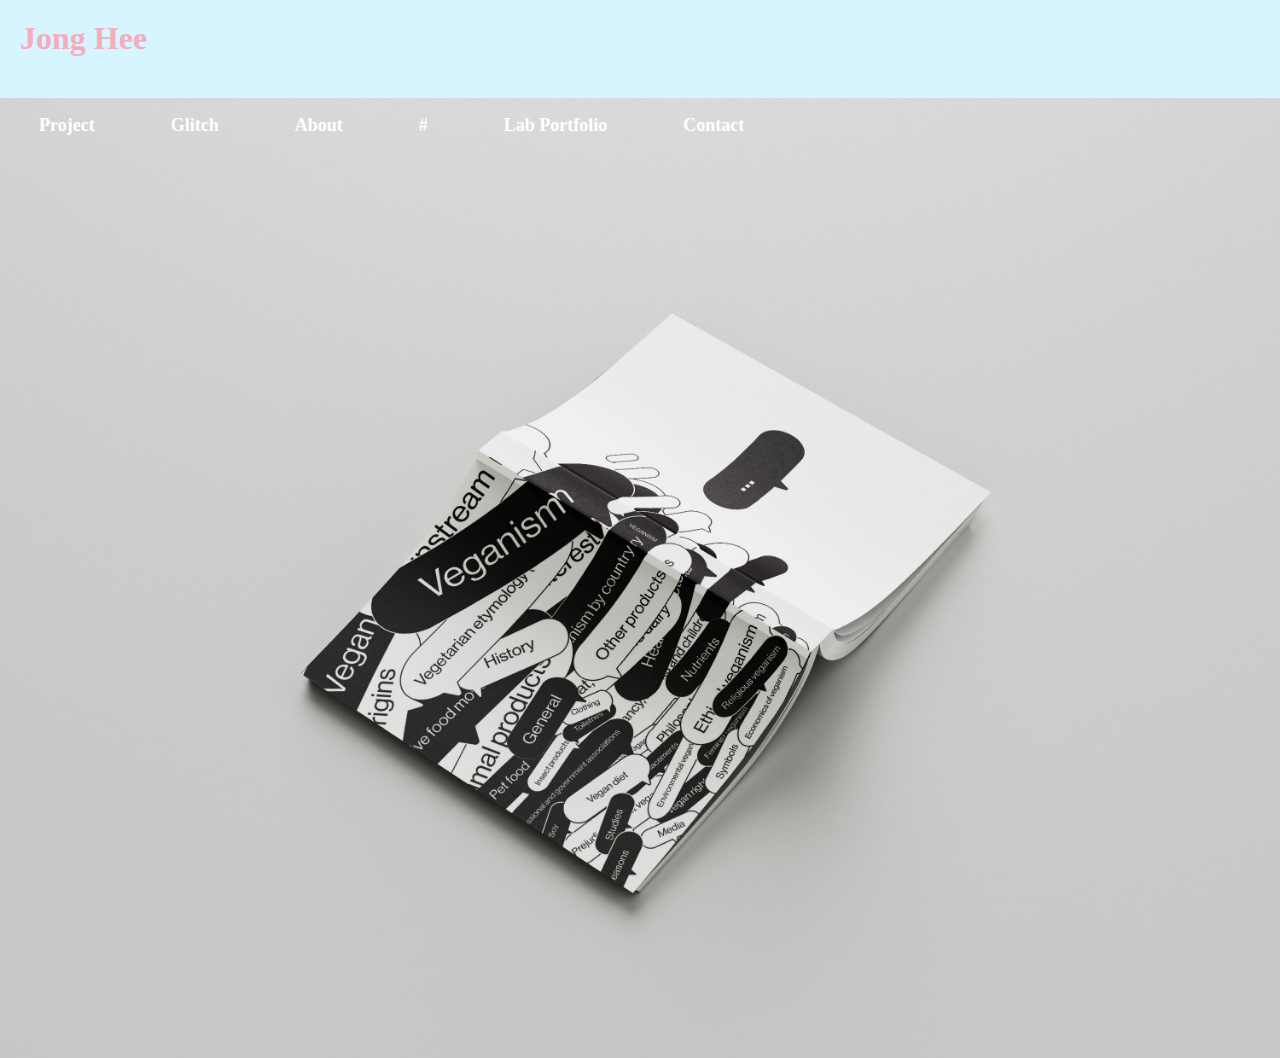
==== index.html @ e524a8fb "update in html and css new design" ====
<html lang="en">
<head>
    <meta charset="utf-8">
    <meta name="viewport" content="width=device-width, initial-scale=1.0" />
    <title>Jong Hee</title>
    <meta name="description" content="Welcome to my online home">
    <meta name="author" content="Jong Hee">
   
     <!-- Link to your favicon -->
    <link rel="shortcut icon" type="image/png" href="./cropped-favicon.png" />

   <!-- Link to your stylesheet -->
    <link rel="stylesheet" href="./style.css">
</head>

<body>
<div class="home">
    <h1 class="headline">Jong Hee</h1>
    <img class="main-image" src="./assets/veganism.jpg">

    
    <ul id="nav">
        <li><a href="">Project</a>
        <ul>
        <li><a href="https://winjjh.github.io/project1_studio/">Project 1</a></li>
        <li><a href="www.google.com">Project 2</a></li>
 </ul>
    </li>

        <li><a href="https://week1-craigslist-ad.glitch.me">Glitch</a></li>
        <li><a href="./pages/about.html">About</a></li>
        <li><a href="#">#</a></li>
        <li><a href="#">Lab Portfolio</a>
        <ul>
        <li><a href="#">1</a></li>
        <li><a href="#">2</a></li>
        <li><a href="#">3</a></li>
        <li><a href="#">4</a></li>
    </ul>
</li>
<li><a href="#">Contact</a></li>
</ul>


    

</div>

</body>


</html>
---- style.css ----
@font-face {
  font-family: "Manrope-Regular";
  src: url("./assets/Manrope-Regular.woff2") format("woff2");
}

@Font-face {
  font-family: "Manrope-Bold";
  src: url("./assets/Manrope-Bold.woff2") format("woff2");
}

@Font-face {
  font-family: "Manrope-SemiBold";
  src: url(".assets/Manrope-SemiBold.woff2") format("woff2");
}

body {
  background-color: #d7f5ff;
  font-family: "Manrope-regular";
  font-size: 16px;
   margin: 0;
}



.headline {
  font-size: 2rem;
  font-family: "Manrope-bold";
  color:#f5acbd;
  padding: 20px;
}




#nav{
  list-style: none;
  height: 40px;
  padding: 5px 1px;
  margin: 0;
  background-color:#f5acbd;
}

#nav li{
  float: left;
  position: relative;
  margin: 5px 30px;
  padding: 0;
}

#nav li a{
  display: block;
  font-family: "Manrope-bold";
  font-weight: bold;
  font-size: 18px;
  padding: 7px 8px;
  margin: 0;
  color: #fff;
  margin: 0;
  text-decoration: none;
}

#nav li:hover >a {
  background: #f5acbd;
  color:black;
  margin: 0;
  padding: 5px;
}

#nav ul{
  list-style: none;
  margin: 0;
  padding: 0;
  position: absolute;
  left: 0;
  top: 40px;
  width: 105px;
  background:#f5acbd;
  text-align: center;
  opacity: 0;
}

#nav li:hover ul {
  opacity:1;
}

#nav li:hover ul li{
  height: 35px;
  overflow: visible;
  padding:0;
}
#nav ul li {
  float: none;
  margin: 0;
  padding: 0;
  font-size: 10px;
}

#nav ul a {
  font-weight:normal;
  color:cornflowerblue;
}

#nav ul li:hover  a{
  background:#d7f5ff;
  font-weight:bold;
}


body {
  font-family: "Manrope-bold";
  font-size: 16px;
   margin: 0;
}

.main-image {
  position: absolute;
  width: 100%;
  background-repeat: no-repeat;
  background-position: center;
  background-size: cover;
}
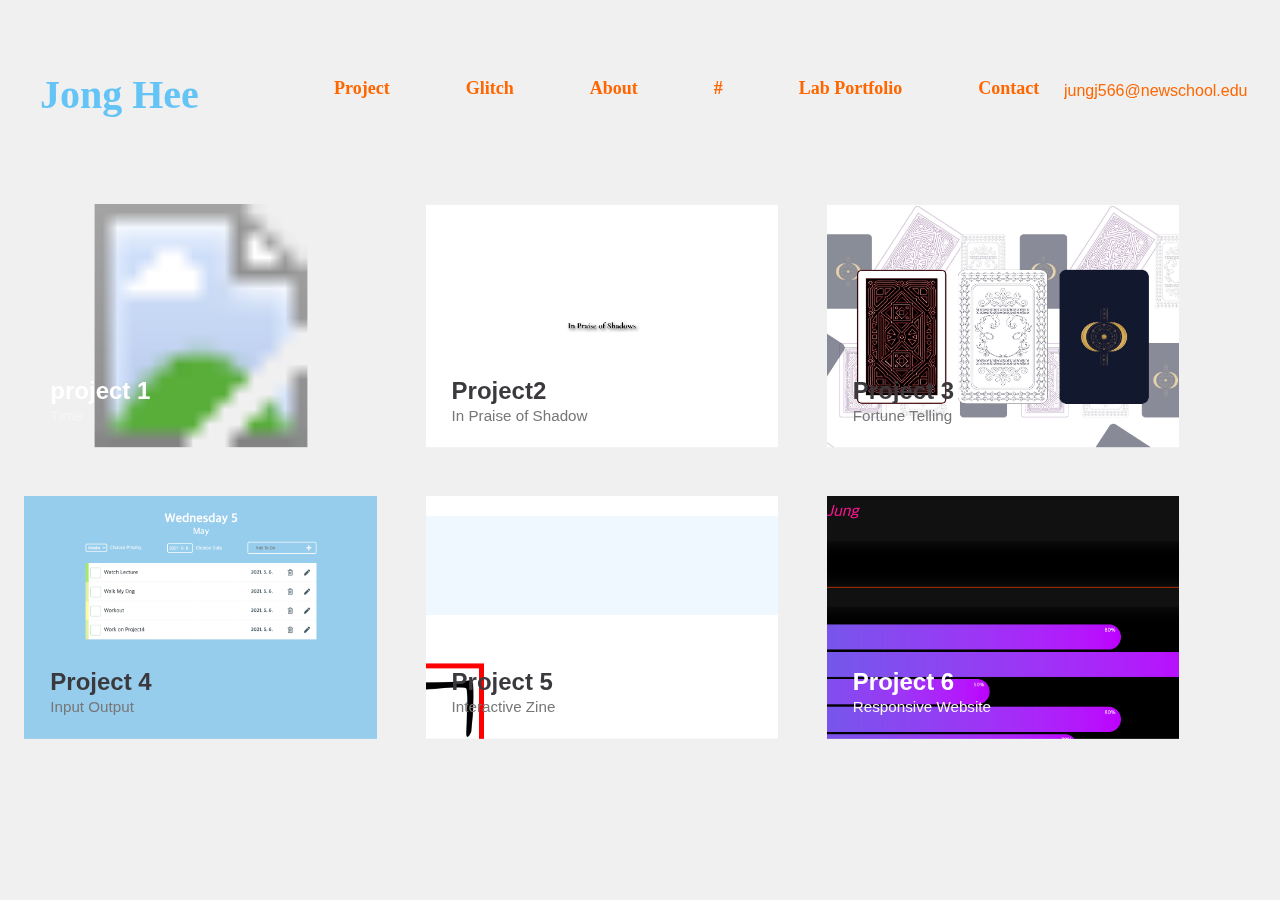
==== commit 97d16364: "update in webpage" ====
--- a/index.html
+++ b/index.html
@@ -1,29 +1,47 @@
-<html lang="en">
+<!DOCTYPE html>
+<html lang="en" class="no-js">
+
 <head>
-    <meta charset="utf-8">
-    <meta name="viewport" content="width=device-width, initial-scale=1.0" />
-    <title>Jong Hee</title>
-    <meta name="description" content="Welcome to my online home">
-    <meta name="author" content="Jong Hee">
-   
-     <!-- Link to your favicon -->
-    <link rel="shortcut icon" type="image/png" href="./cropped-favicon.png" />
-
-   <!-- Link to your stylesheet -->
-    <link rel="stylesheet" href="./style.css">
+	<meta charset="UTF-8" />
+	<meta http-equiv="X-UA-Compatible" content="IE=edge">
+	<meta name="viewport" content="width=device-width, initial-scale=1">
+	<title>Card Expansion Effect - Demo 1</title>
+	<meta name="description" content="Card Expansion Effect with SVG clipPath" />
+	<meta name="keywords" content="clipPath, svg, effect, layout, expansion, images, grid, polygon" />
+	<meta name="author" content="Claudio Calautti for Codrops" />
+	<!-- Link to your favicon -->
+	<link rel="shortcut icon" type="image/png" href="./cropped-favicon.png" />	<link rel="stylesheet" type="text/css" href="css/normalize.css" />
+	<link rel="stylesheet" type="text/css" href="fonts/font-awesome-4.3.0/css/font-awesome.min.css" />
+	<link rel="stylesheet" href="../css/style.css">
+	<link rel="stylesheet" type="text/css" href="css/try-demo.css" />
+	<link rel="stylesheet" type="text/css" href="css/card.css" />
+	<!-- <link rel="stylesheet" type="text/css" href="css/card-4.css" /> -->
+	<link rel="stylesheet" type="text/css" href="css/pattern.css" />
+	<!-- <link rel="stylesheet" type="text/css" href="css/pattern-4.css" /> -->
+	<!--[if IE]>
+	  <script src="http://html5shiv.googlecode.com/svn/trunk/html5.js"></script>
+	<![endif]-->
+	<script>
+	if (navigator.userAgent.toLowerCase().indexOf('firefox') > -1) {
+		var root = document.getElementsByTagName('html')[0];
+		root.setAttribute('class', 'ff');
+	};
+	</script>
 </head>
 
-<body>
-<div class="home">
-    <h1 class="headline">Jong Hee</h1>
-    <img class="main-image" src="./assets/veganism.jpg">
-
-    
-    <ul id="nav">
+
+<div class="container">
+
+<header class="main">
+    <a href="index.html"><h1 class="headline">Jong Hee</h1></a>
+
+    <div class=navigation-bar>
+        
+    <ul class="nav">
         <li><a href="">Project</a>
         <ul>
-        <li><a href="https://winjjh.github.io/project1_studio/">Project 1</a></li>
-        <li><a href="www.google.com">Project 2</a></li>
+        <li><a href="../project/index.html">Project 1</a></li>
+        <!-- <li><a href="www.google.com">Project 2</a></li> -->
  </ul>
     </li>
 
@@ -31,22 +49,280 @@
         <li><a href="./pages/about.html">About</a></li>
         <li><a href="#">#</a></li>
         <li><a href="#">Lab Portfolio</a>
+
         <ul>
-        <li><a href="#">1</a></li>
-        <li><a href="#">2</a></li>
+        <li><a href="https://winjjh.github.io/Expression_youth/">Expression</a></li>
+        <!-- <li><a href="#">2</a></li>
         <li><a href="#">3</a></li>
-        <li><a href="#">4</a></li>
-    </ul>
-</li>
+        <li><a href="#">4</a></li> -->
+</ul>
+
 <li><a href="#">Contact</a></li>
 </ul>
-
-
-    
-
 </div>
 
+<!-- <div class="main-image"></div>
+
+<img class="main-image" src="./assets/veganism.jpg"> -->
+
+<dl class="list">
+        <!-- <dt>Cell.</dt>
+        <dd>+82)1049116790</dd> -->
+        <!-- <dt>Email.</dt> -->
+        <dd>jungj566@newschool.edu</dd>
+        <!-- <dt>Web.</dt>
+        <dd>https://winjjh.github.io/</dd> -->
+    </dl>
+
+	
+
+</header>
+
+
+
+
+
+
+
+
+
+		<div class="content">
+			<!-- trianglify pattern container -->
+			<div class="pattern pattern--hidden"></div>
+			<!-- cards -->
+			<div class="wrapper">
+				<div class="card">
+					<div class="card__container card__container--closed">
+						<svg class="card__image" xmlns="http://www.w3.org/2000/svg" xmlns:xlink="http://www.w3.org/1999/xlink" viewBox="0 0 1920 500" preserveAspectRatio="xMidYMid slice">
+							<defs>
+								<clipPath id="clipPath1">
+									<!-- r = 992 = hyp = Math.sqrt(960*960+250*250) -->
+									<circle class="clip" cx="960" cy="250" r="992"></circle>
+								</clipPath>
+							</defs>
+							<image clip-path="url(#clipPath1)" width="1920" height="500" xlink:href="./assets/image1.png"></image>
+						</svg>
+						<div class="card__content">
+							<i class="card__btn-close fa fa-times"></i>
+							<div class="card__caption">
+								<h2 class="card__title">project 1</h2>
+								<p class="card__subtitle">Time</p>
+							</div>
+							<div class="card__copy">
+								<div class="meta">
+									<img class="meta__avatar" src="img/authors/3.png" />
+									<span class="meta__author">Jong Hee Jung</span>
+									<span class="meta__date">02/21/2021</span>
+								</div>
+								<p>Project 1</p>
+								<a href="https://winjjh.github.io/project1_studio/"><img class="image3" src="./assets/image1.png"></a>
+								<p>This is first project for core2: interaction Studio<br>
+								We've experiment with user flow<br>
+								This sequence of decisions and actions motivated by a specific task is called a **flow**.<br> 
+								A designer has anticipated every decision point and has provided the physical handles, beeps, button interface, and lights to help you complete your task without frustration.<br>
+							This is interactive flow hat have some flows using various platforms.</p>							
+							</div>
+						</div>
+					</div>
+				</div>
+				
+				<div class="card">
+					<div class="card__container card__container--closed">
+						<svg class="card__image" xmlns="http://www.w3.org/2000/svg" xmlns:xlink="http://www.w3.org/1999/xlink" viewBox="0 0 1920 500" preserveAspectRatio="xMidYMid slice">
+							<defs>
+								<clipPath id="clipPath2">
+									<!-- r = 992 = hyp = Math.sqrt(960*960+250*250) -->
+									<circle class="clip" cx="960" cy="250" r="992"></circle>
+								</clipPath>
+							</defs>
+							<image clip-path="url(#clipPath2)" width="1920" height="500" xlink:href="./assets/image2.jpg"></image>
+						</svg>
+						<div class="card__content">
+							<i class="card__btn-close fa fa-times"></i>
+							<div class="card__caption">
+								<h2 class="card__title2">Project2</h2>
+								<p class="card__subtitle2">In Praise of Shadow</p>
+							</div>
+							<div class="card__copy">
+								<div class="meta">
+									<img class="meta__avatar" src="img/authors/3.png" />
+									<span class="meta__author">Jong Hee Jung</span>
+									<span class="meta__date">03/15/2021</span>
+								</div>
+								<p>Project 2</p>
+								<a href="https://winjjh.github.io/project2-In-Praise-of-Shadows//"><img class="image3" src="./assets/image2.jpg"></a>
+								<p>Project 2 is about interpretation of the story we've chose. We used the visual language of the webb-hypertext. responsive design, forms, colors, divs-to express the meaning of our selected story.</p>							</div>
+						</div>
+					</div>
+				</div>
+
+
+				<div class="card">
+					<div class="card__container card__container--closed">
+						<svg class="card__image" xmlns="http://www.w3.org/2000/svg" xmlns:xlink="http://www.w3.org/1999/xlink" viewBox="0 0 1920 500" preserveAspectRatio="xMidYMid slice">
+							<defs>
+								<clipPath id="clipPath3">
+									<!-- r = 992 = hyp = Math.sqrt(960*960+250*250) -->
+									<circle class="clip" cx="960" cy="250" r="992"></circle>
+								</clipPath>
+							</defs>
+							<image clip-path="url(#clipPath3)" width="1920" height="500" xlink:href="./assets/image3.jpg"></image>
+						</svg>
+						<div class="card__content">
+							<i class="card__btn-close fa fa-times"></i>
+							<div class="card__caption">
+								<h2 class="card__title2">Project 3</h2>
+								<p class="card__subtitle2">Fortune Telling</p>
+							</div>
+							<div class="card__copy">
+								<div class="meta">
+									<img class="meta__avatar" src="img/authors/3.png" />
+									<span class="meta__author">Jong Hee Jung</span>
+									<span class="meta__date">04/23/2021</span>
+								</div>
+								<p>Project 3</p>
+								<a href="https://winjjh.github.io/project3_fortune_telling/"><img class="image3" src="./assets/image3.jpg"></a>
+								<p>Project 3 is about collecting datas and organizing it and to design flexibility for content that we've can't control 
+									and reinterpret external sources of data into narrative experiences.
+									We've experimented with interactions with a collection and connect and use structured content from API (Application Programming Interface)
+								</p>
+							</div>
+						</div>
+					</div>
+				</div>
+
+
+					<div class="card">
+						<div class="card__container card__container--closed">
+							<svg class="card__image" xmlns="http://www.w3.org/2000/svg" xmlns:xlink="http://www.w3.org/1999/xlink" viewBox="0 0 1920 500" preserveAspectRatio="xMidYMid slice">
+								<defs>
+									<clipPath id="clipPath4">
+										<!-- r = 992 = hyp = Math.sqrt(960*960+250*250) -->
+										<circle class="clip" cx="960" cy="250" r="992"></circle>
+									</clipPath>
+								</defs>
+								<image clip-path="url(#clipPath4)" width="1920" height="500" xlink:href="./assets/project4_main.png"></image>
+							</svg>
+							<div class="card__content">
+								<i class="card__btn-close fa fa-times"></i>
+								<div class="card__caption">
+									<h2 class="card__title2">Project 4</h2>
+									<p class="card__subtitle2">Input Output</p>
+								</div>
+								<div class="card__copy">
+									<div class="meta">
+										<img class="meta__avatar" src="img/authors/3.png" />
+										<span class="meta__author">Jong Hee Jung</span>
+										<span class="meta__date">05/05/2021</span>
+									</div>
+									<p>Project 4</p>
+									<a href="https://winjjh.github.io/Project4-to-do-list2/"><img class="project4" src="./assets/project4_main.png"></a>
+									<p>Click image to go to website</p>
+									<img class="project4" src="./assets/project4.png">
+									<p>This is project 4 for core 2: interaction Studio class<br>
+									We experiment with input output using javascript to create unique outputs<br></p>
+									<img class="project4" src="./assets/Project4_2.png">
+									<p>My OUtput Input is about to-do-list and you can priortize your daily list using input and output</p>
+									<img class="project4" src="./assets/Project4_3.png">
+									<p>You can also select schedule</p>
+									<img class="project4" src="./assets/Project4_4.png">
+									<p>And you can also add in your daily to do</p>
+								</div>
+							</div>
+						</div>
+				</div>
+
+				<div class="card">
+					<div class="card__container card__container--closed">
+						<svg class="card__image" xmlns="http://www.w3.org/2000/svg" xmlns:xlink="http://www.w3.org/1999/xlink" viewBox="0 0 1920 500" preserveAspectRatio="xMidYMid slice">
+							<defs>
+								<clipPath id="clipPath5">
+									<!-- r = 992 = hyp = Math.sqrt(960*960+250*250) -->
+									<circle class="clip" cx="960" cy="250" r="992"></circle>
+								</clipPath>
+							</defs>
+							<image clip-path="url(#clipPath5)" width="1920" height="500" xlink:href="./assets/interactive_zine.png"></image>
+						</svg>
+						<div class="card__content">
+							<i class="card__btn-close fa fa-times"></i>
+							<div class="card__caption">
+								<h2 class="card__title2">Project 5</h2>
+								<p class="card__subtitle2">Interactive Zine</p>
+							</div>
+							<div class="card__copy">
+								<div class="meta">
+									<img class="meta__avatar" src="img/authors/3.png" />
+									<span class="meta__author">Jong Hee Jung</span>
+									<span class="meta__date">05/05/2021</span>
+								</div>
+								<p>Project 5</p>
+								<a href="https://winjjh.github.io/interactive-zine/"><img class="project4" src="./assets/interactive_zine.png"></a>
+								<p>Click image to go to website</p>
+							</div>
+						</div>
+					</div>
+			</div>
+
+			<div class="card">
+				<div class="card__container card__container--closed">
+					<svg class="card__image" xmlns="http://www.w3.org/2000/svg" xmlns:xlink="http://www.w3.org/1999/xlink" viewBox="0 0 1920 500" preserveAspectRatio="xMidYMid slice">
+						<defs>
+							<clipPath id="clipPath6">
+								<!-- r = 992 = hyp = Math.sqrt(960*960+250*250) -->
+								<circle class="clip" cx="960" cy="250" r="992"></circle>
+							</clipPath>
+						</defs>
+						<image clip-path="url(#clipPath6)" width="1920" height="500" xlink:href="./assets/Responsive_website.png"></image>
+					</svg>
+					<div class="card__content">
+						<i class="card__btn-close fa fa-times"></i>
+						<div class="card__caption">
+							<h2 class="card__title">Project 6</h2>
+							<p class="card__subtitle">Responsive Website</p>
+						</div>
+						<div class="card__copy">
+							<div class="meta">
+								<img class="meta__avatar" src="img/authors/3.png" />
+								<span class="meta__author">Jong Hee Jung</span>
+								<span class="meta__date">05/05/2021</span>
+							</div>
+							<p>Project 6</p>
+							<a href="https://winjjh.github.io/responsive-website/"><img class="project4" src="./assets/Responsive_website.png"></a>
+							<p>Click image to go to website</p>
+						</div>
+					</div>
+				</div>
+		</div>
+				<!-- <div class="footer">
+				<div class="introduction">
+					I'm in my second year as a communication design major in Parsons New School.
+					<br>Living in a Korea, Seoul / Us, New York.
+					<br>Interested in UX | UI Design, Computer Science, Interaction Design, 3D Graphics, Branding, Packaging, effect
+					<br>I am also interested in Fine Arts, Installation and German Arts.
+				</div> -->
+			</div>
+				
+			
+						
+			
+	<!-- /container -->
+	
+<!-- footer-->
+
+
+
+
+
+
+
+
+	<!-- JS -->
+	<script src="js/vendors/trianglify.min.js"></script>
+	<script src="js/vendors/TweenMax.min.js"></script>
+	<script src="js/vendors/ScrollToPlugin.min.js"></script>
+	<script src="js/vendors/cash.min.js"></script>
+	<script src="js/Card-circle.js"></script>
+	<script src="js/demo.js"></script>
 </body>
 
-
-</html>+</html>
--- a/css/style.css
+++ b/css/style.css
@@ -0,0 +1,180 @@
+@font-face {
+  font-family: "HelveticaNeue";
+  src: url("./assets/HelveticaNeue-Medium.woff") format("woff");
+}
+
+@Font-face {
+  font-family: "HelveticaNeue";
+  src: url("./assets/HelveticaNeue-Roman.woff") format("woff");
+}
+
+@Font-face {
+  font-family: "HelveticaNeue";
+  src: url(".assets/HelveticaNeue-Heavy.woff") format("woff");
+}
+
+body {
+  background-color: #d7f5ff;
+  font-family: "HelveticaNeue";
+  font-size: 16px;
+   margin: 0;
+}
+
+
+
+.headline {
+  font-size: 2.5rem;
+  font-family: "HelveticaNeue";
+  color:#64c4f5;
+  padding: 20px;
+  position: absolute;
+  margin-left: 20px;
+  top: 2%;
+}
+
+
+
+.navigation-bar {
+  position: absolute;
+  Top: 7%;
+  left: 20%;
+}
+
+
+.nav{
+  list-style: none;
+  height: 40px;
+  /* padding: 5px 1px; */
+  margin: 0;
+  /* background-color:#f5acbd; */
+}
+
+.nav li{
+  float: left;
+  position: relative;
+  margin: 5px 30px;
+  padding: 0;
+}
+
+.nav li a{
+  display: block;
+  font-family: "Manrope-bold";
+  font-weight: bold;
+  font-size: 18px;
+  padding: 7px 8px;
+  margin: 0;
+  color: rgb(255, 102, 0);
+  margin: 0;
+  text-decoration: none;
+}
+
+.nav li:hover >a {
+  /* background: #f5acbd; */
+  color:black;
+  margin: 0;
+  padding: 5px;
+}
+
+.nav ul{
+  list-style: none;
+  margin: 0;
+  padding: 0;
+  position: absolute;
+  left: 0;
+  top: 40px;
+  width: 105px;
+  background: #fff;
+  /* background:#f5acbd; */
+  text-align: center;
+  opacity: 0;
+  border-radius: 1;
+}
+
+.nav li:hover ul {
+  opacity:1;
+}
+
+.nav li:hover ul li{
+  height: 35px;
+  overflow: visible;
+  padding:0;
+}
+.nav ul li {
+  float: none;
+  margin: 0;
+  padding: 0;
+  font-size: 10px;
+}
+
+.nav ul a {
+  font-weight:normal;
+  color:cornflowerblue;
+}
+
+.nav ul li:hover  a{
+  background:#d7f5ff;
+  font-weight:bold;
+}
+
+
+body {
+  font-family: "Manrope-bold";
+  font-size: 16px;
+   margin: 0;
+}
+
+.main-image {
+  /* position: absolute;
+  align-items: center;
+  align-content: center;
+  width: 100%;
+  height: 80%;
+  top: 0;
+  left: 0; */
+  background-image: url("../assets/veganism.jpg");
+  background-repeat: no-repeat;
+  background-position: center;
+  background-size: cover;
+  z-index: -1;
+}
+
+.list {
+  position: absolute;
+  width: 100%;
+  left: 80%;
+  top: 7%;
+  color: rgb(255, 102, 0);;
+}
+
+.list dt {
+  color: black;
+  float: left;
+  width: 4em;
+}
+
+.list dd {
+  overflow: hidden;
+}
+
+.image3 {
+  width: 80%;
+  height: auto;
+}
+
+.project4 {
+  width: 80%;
+  height: auto;
+}
+
+.introduction {
+  position: absolute;
+  top: 65%;
+  padding: 40px;
+  font-size: 16px;
+  width: 100%;
+}
+
+footer {
+  /* position: absolute;
+  left: -10px; */
+}--- a/css/try-demo.css
+++ b/css/try-demo.css
@@ -0,0 +1,226 @@
+@font-face {
+	font-family: 'codropsicons';
+	font-weight: normal;
+	font-style: normal;
+	src: url('../fonts/codropsicons/codropsicons.eot');
+	src: url('../fonts/codropsicons/codropsicons.eot?#iefix') format('embedded-opentype'), url('../fonts/codropsicons/codropsicons.woff') format('woff'), url('../fonts/codropsicons/codropsicons.ttf') format('truetype'), url('../fonts/codropsicons/codropsicons.svg#codropsicons') format('svg');
+}
+
+*,
+*:after,
+*:before {
+	-webkit-box-sizing: border-box;
+	box-sizing: border-box;
+}
+
+.clearfix:before,
+.clearfix:after {
+	content: '';
+	display: table;
+}
+
+.clearfix:after {
+	clear: both;
+}
+
+body {
+	font-family: Avenir, 'Helvetica Neue', 'Lato', 'Segoe UI', Helvetica, Arial, sans-serif;
+	line-height: 1.5;
+	color: #3b393d;
+	background: #f0f0f0;
+	background-size: cover;
+	-webkit-font-smoothing: antialiased;
+	-moz-osx-font-smoothing: grayscale;
+	overflow: hidden;
+	overflow-y: scroll;
+}
+
+body.body--hidden {
+	overflow: hidden;
+}
+
+body.body--hidden .codrops-header,
+body.body--hidden .content--related {
+	opacity: 0;
+}
+
+.codrops-header,
+.content--related {
+	-webkit-transition: opacity 300ms ease-in-out;
+	transition: opacity 300ms ease-in-out;
+}
+
+a {
+	text-decoration: none;
+	color: #de6551;
+	outline: none;
+}
+
+a:hover,
+a:focus {
+	color: #3b393d;
+}
+
+.hidden {
+	position: absolute;
+	overflow: hidden;
+	width: 0;
+	height: 0;
+	pointer-events: none;
+}
+/* Header */
+
+.codrops-header {
+	padding: 2em 1em;
+	text-align: center;
+}
+
+.codrops-header h1 {
+	font-size: 2.25em;
+	font-weight: 400;
+	line-height: 1.2;
+	margin: .5em 0 0;
+}
+
+.codrops-header h1 span {
+	font-size: .45em;
+	display: block;
+	padding: .5em 0 1em;
+	color: #999;
+}
+/* Top Navigation Style */
+
+.codrops-links {
+	position: relative;
+	display: inline-block;
+	text-align: center;
+	white-space: nowrap;
+}
+
+.codrops-links::after {
+	content: '';
+	position: absolute;
+	top: 0;
+	left: 50%;
+	width: 2px;
+	height: 100%;
+	margin-left: -1px;
+	background: #ddd;
+	-webkit-transform: rotate3d(0, 0, 1, 22.5deg);
+	transform: rotate3d(0, 0, 1, 22.5deg);
+}
+
+.codrops-icon {
+	display: inline-block;
+	width: 1.5em;
+	margin: .5em;
+	padding: 0em 0;
+	text-decoration: none;
+}
+
+.codrops-icon span {
+	display: none;
+}
+
+.codrops-icon:before {
+	font-family: 'codropsicons';
+	font-weight: normal;
+	font-style: normal;
+	font-variant: normal;
+	line-height: 1;
+	margin: 0 5px;
+	text-transform: none;
+	-webkit-font-smoothing: antialiased;
+
+	speak: none;
+}
+
+.codrops-icon--drop:before {
+	content: '\e001';
+}
+
+.codrops-icon--prev:before {
+	content: '\e004';
+}
+/* Demo links */
+
+.codrops-demos {
+	margin: 2em 0 0;
+}
+
+.codrops-demos a {
+	display: inline-block;
+	margin: 0 .5em;
+}
+
+.codrops-demos a.current-demo {
+	font-weight: bold;
+	color: #3b393d;
+}
+
+
+/* Content */
+
+.content {
+	padding: 1em 0 4em;
+	/* z-index: -1; */
+}
+/* Related demos */
+
+.content--related {
+	font-weight: bold;
+	text-align: center;
+}
+
+.media-item {
+	display: inline-block;
+	padding: 1em;
+	vertical-align: top;
+	-webkit-transition: color .3s;
+	transition: color .3s;
+}
+
+.media-item__img {
+	max-width: 100%;
+	opacity: .3;
+	-webkit-transition: opacity .3s;
+	transition: opacity .3s;
+}
+
+.media-item:hover .media-item__img,
+.media-item:focus .media-item__img {
+	opacity: 1;
+}
+
+.media-item__title {
+	font-size: 1em;
+	margin: 0;
+	padding: .5em;
+}
+
+/* cards wrapper and close btn */
+
+.wrapper {
+	position: absolute;
+	top: 20%;
+	/* overflow: auto; */
+	width: 95%;
+	/* max-width: 1366px; */
+	margin: 0 auto;
+	position: absolute;
+	bottom: 50%;
+	z-index: -1;
+}
+
+@media screen and (max-width: 50em) {
+	.codrops-header {
+		padding: 3em 10% 4em;
+	}
+}
+
+@media screen and (max-width: 40em) {
+	.codrops-header h1 {
+		font-size: 2.4em;
+		line-height: 1.2;
+	}
+}
--- a/css/card.css
+++ b/css/card.css
@@ -0,0 +1,206 @@
+/* CARD */
+
+.card {
+	position: relative;
+	float: left;
+	width: 29%;
+	/* left: 10%; */
+	/* width: 40%; */
+	height: 0;
+	margin: 2%;
+	padding-bottom: 20%;
+}
+
+.card__container {
+	position: fixed;
+	top: 0;
+	left: 0;
+	overflow-x: hidden;
+	overflow-y: auto;
+	width: 100%;
+	height: 100%;
+	-webkit-transform: translate3d(0, 0, 0);
+	/* prevents flicker */
+
+	-webkit-overflow-scrolling: touch;
+}
+
+.card__container--closed {
+	position: absolute;
+	overflow: hidden;
+}
+
+.card__image {
+	position: relative;
+	left: 50%;
+	display: block;
+	height: 100%;
+	max-height: 500px;
+	-webkit-transform: translateX(-50%);
+	-ms-transform: translateX(-50%);
+	transform: translateX(-50%);
+}
+
+.card__container--closed .card__image {
+	cursor: pointer;
+}
+
+.card__content {
+	position: relative;
+	width: 100%;
+	height: auto;
+	margin: 0 auto;
+	padding: 30px 40px 22px;
+	color: #888;
+	background: #fff;
+}
+
+.card__container--closed .card__content {
+	margin-top: 0;
+	padding: 5px 16px;
+	pointer-events: none;
+	background: transparent;
+}
+
+.card__caption {
+	font-size: 2em;
+	max-width: 900px;
+	margin: 0 auto;
+	padding: 35px 30px 0px;
+}
+
+.card__container--closed .card__caption {
+	font-size: 1em;
+	max-width: none;
+	padding: 30px 10px;
+	-webkit-transform: translateY(-100%);
+	-ms-transform: translateY(-100%);
+	transform: translateY(-100%);
+}
+
+.card__title {
+	font-size: 1.5em;
+	line-height: 1;
+	margin: 5px 0 0 0;
+	color: #3b393d;
+}
+
+.card__title2 {
+	font-size: 1.5em;
+	line-height: 1;
+	margin: 5px 0 0 0;
+	color: #3b393d;
+}
+
+.card__container--closed .card__title {
+	color: #fff;
+}
+
+.card__subtitle {
+	font-size: .95em;
+	line-height: 1;
+	margin: 5px 0 0;
+	color: #777778;
+}
+
+.card__subtitle2 {
+	font-size: .95em;
+	line-height: 1;
+	margin: 5px 0 0;
+	color: #777778;
+}
+
+.card__container--closed .card__subtitle {
+	color: #f5f5f5;
+}
+
+.card__copy {
+	font-size: 1.25em;
+	max-width: 900px;
+	margin: 0 auto;
+	padding: 25px 30px 100px;
+	color: #3b393d;
+}
+
+.card__copy p:first-of-type {
+	font-size: 1.5em;
+	padding: 0 0 1em 0;
+}
+
+.card__btn-close {
+	font-size: 18px;
+	position: absolute;
+	top: 0;
+	right: 0;
+	padding: 36px;
+	cursor: pointer;
+}
+
+.card__container--closed .card__btn-close {
+	display: none;
+}
+
+.meta {
+	font-size: .85em;
+	display: -webkit-flex;
+	display: flex;
+	padding: 0 0 35px 0;
+
+	-webkit-align-items: center;
+	align-items: center;
+}
+
+.card__container--closed .meta {
+	visibility: hidden;
+}
+
+.meta__avatar {
+	border-radius: 50%;
+	width: 10%;
+	height: auto;
+}
+
+.meta__author {
+	font-weight: bold;
+	padding: 0 15px;
+}
+
+.meta__date {
+	margin: 0 0 0 auto;
+}
+
+@media only screen and (max-width: 980px) {
+	.card {
+		width: 46%;
+		padding-bottom: 32.2%;
+	}
+	.card__image {
+		max-height: 360px;
+	}
+	.card__content {
+		margin-bottom: 0;
+		padding-right: 20px;
+		padding-left: 20px;
+	}
+}
+
+@media only screen and (max-width: 580px) {
+	.card {
+		width: 96%;
+		padding-bottom: 67.2%;
+	}
+}
+
+@media only screen and (max-width: 400px) {
+	.card__caption {
+		font-size: 1.25em;
+		padding: 35px 0px 0px;
+	}
+	.meta {
+		padding: 0 0 25px 0;
+	}
+	.card__copy {
+		font-size: 90%;
+		padding: 25px 0px 100px;
+	}
+}
--- a/css/pattern.css
+++ b/css/pattern.css
@@ -0,0 +1,46 @@
+/* PATTERN */
+
+.pattern {
+	position: fixed;
+	z-index: -1;
+	top: 0;
+	left: 0;
+	width: 100%;
+	height: 100%;
+}
+
+.pattern--hidden {
+	visibility: hidden;
+	opacity: 0;
+}
+
+.pattern--hidden .polygon {
+	transition-duration: 0ms;
+}
+
+.pattern svg {
+	width: 100%;
+	height: 100%;
+}
+
+.polygon {
+	transition: -webkit-transform 300ms ease-in-out, opacity 300ms ease-in-out;
+	transition: transform 300ms ease-in-out, opacity 300ms ease-in-out;
+	-webkit-transform: scale(1);
+	transform: scale(1);
+	-webkit-transform-origin: center bottom;
+	transform-origin: center bottom;
+	fill: transparent;
+}
+
+.polygon--hidden {
+	opacity: 0;
+	-webkit-transform: scale(0);
+	transform: scale(0);
+}
+/* disable scale on firefox */
+
+.ff .polygon {
+	-webkit-transform: scale(1)!important;
+	transform: scale(1)!important;
+}
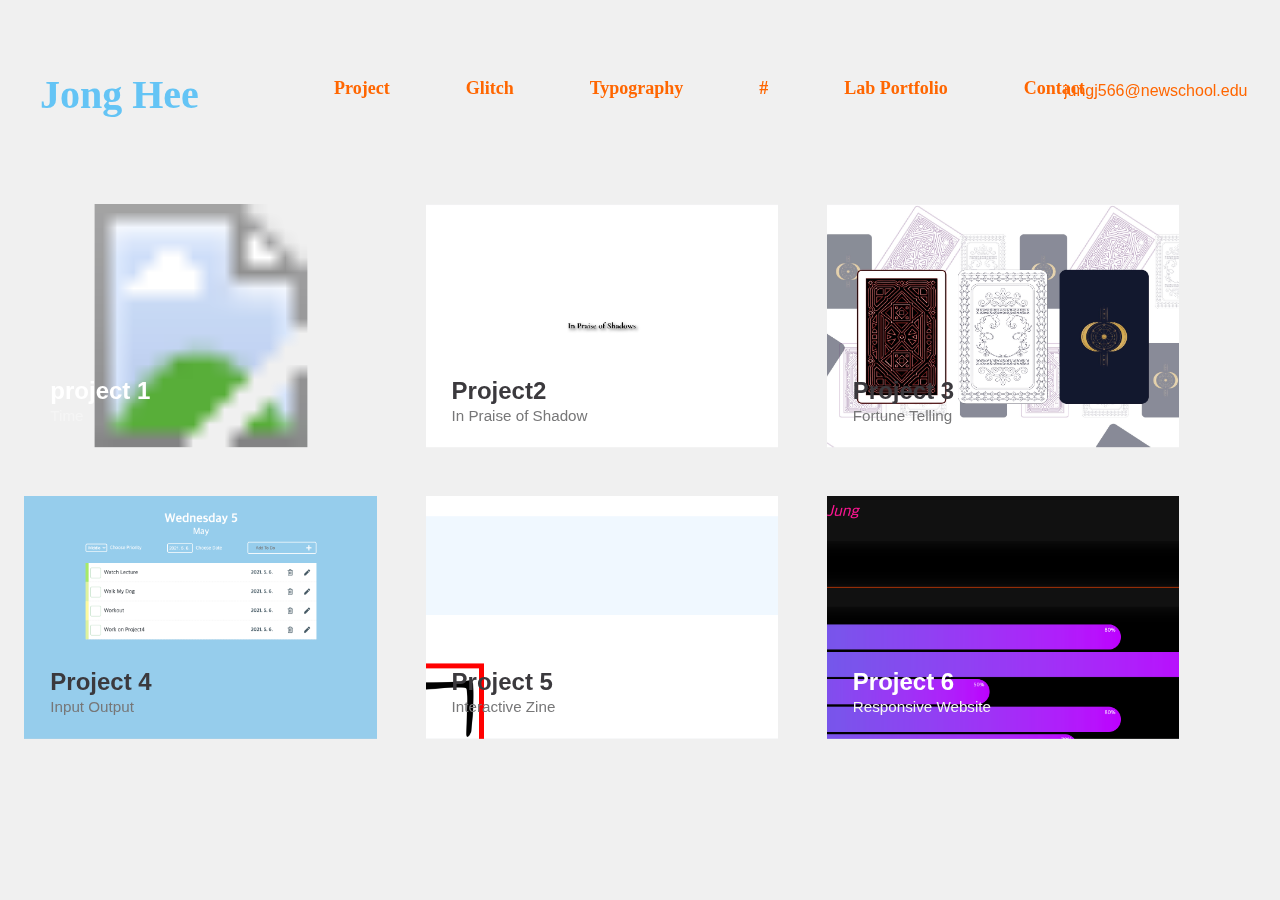
==== commit 35f9dae1: "update in html and css" ====
--- a/index.html
+++ b/index.html
@@ -5,10 +5,10 @@
 	<meta charset="UTF-8" />
 	<meta http-equiv="X-UA-Compatible" content="IE=edge">
 	<meta name="viewport" content="width=device-width, initial-scale=1">
-	<title>Card Expansion Effect - Demo 1</title>
-	<meta name="description" content="Card Expansion Effect with SVG clipPath" />
-	<meta name="keywords" content="clipPath, svg, effect, layout, expansion, images, grid, polygon" />
-	<meta name="author" content="Claudio Calautti for Codrops" />
+	<title>Jong Hee Jung Web Page</title>
+	<!-- <meta name="description" content="Card Expansion Effect with SVG clipPath" /> -->
+	<!-- <meta name="keywords" content="clipPath, svg, effect, layout, expansion, images, grid, polygon" /> -->
+	<!-- <meta name="author" content="Claudio Calautti for Codrops" /> -->
 	<!-- Link to your favicon -->
 	<link rel="shortcut icon" type="image/png" href="./cropped-favicon.png" />	<link rel="stylesheet" type="text/css" href="css/normalize.css" />
 	<link rel="stylesheet" type="text/css" href="fonts/font-awesome-4.3.0/css/font-awesome.min.css" />
@@ -46,7 +46,15 @@
     </li>
 
         <li><a href="https://week1-craigslist-ad.glitch.me">Glitch</a></li>
-        <li><a href="./pages/about.html">About</a></li>
+
+			<li><a href="">Typography</a>
+		<ul>
+        <li><a href="./project/typography.html">Exhibition</a></li>
+		<li><a href="./project/typography2.html">Poster & book</a></li>
+
+	</ul>
+</li>
+	
         <li><a href="#">#</a></li>
         <li><a href="#">Lab Portfolio</a>
 
@@ -116,6 +124,7 @@
 								</div>
 								<p>Project 1</p>
 								<a href="https://winjjh.github.io/project1_studio/"><img class="image3" src="./assets/image1.png"></a>
+								<p>Click image to go to website</p>
 								<p>This is first project for core2: interaction Studio<br>
 								We've experiment with user flow<br>
 								This sequence of decisions and actions motivated by a specific task is called a **flow**.<br> 
@@ -151,6 +160,7 @@
 								</div>
 								<p>Project 2</p>
 								<a href="https://winjjh.github.io/project2-In-Praise-of-Shadows//"><img class="image3" src="./assets/image2.jpg"></a>
+								<p>Click image to go to website</p>
 								<p>Project 2 is about interpretation of the story we've chose. We used the visual language of the webb-hypertext. responsive design, forms, colors, divs-to express the meaning of our selected story.</p>							</div>
 						</div>
 					</div>
--- a/css/style.css
+++ b/css/style.css
@@ -83,7 +83,7 @@
   left: 0;
   top: 40px;
   width: 105px;
-  background: #fff;
+  /* background: #fff; */
   /* background:#f5acbd; */
   text-align: center;
   opacity: 0;
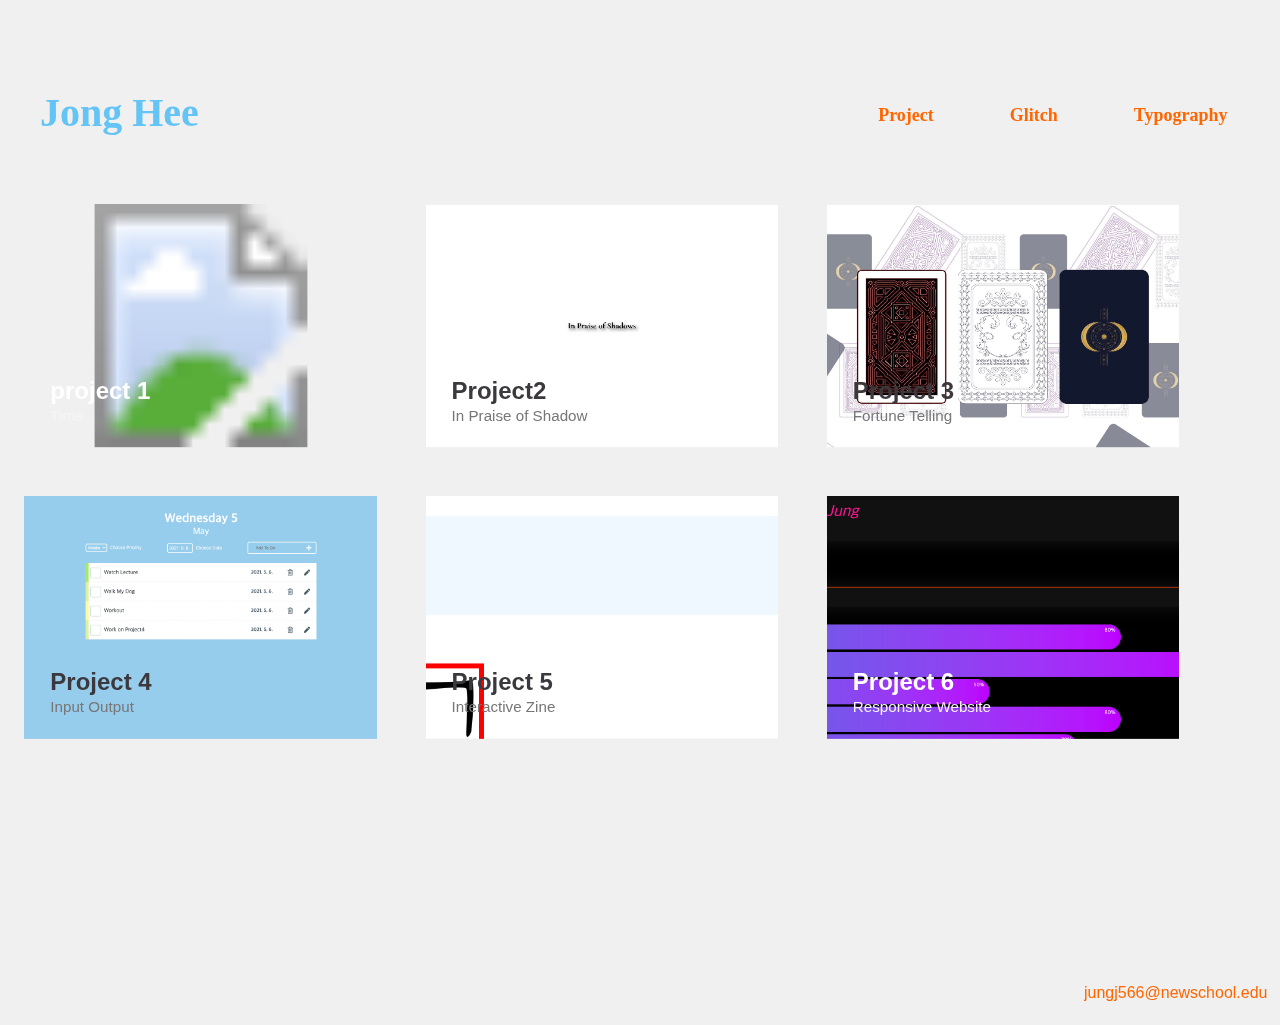
==== commit 465fb673: "update in html and css" ====
--- a/index.html
+++ b/index.html
@@ -47,7 +47,7 @@
 
         <li><a href="https://week1-craigslist-ad.glitch.me">Glitch</a></li>
 
-			<li><a href="">Typography</a>
+			<li class="typography"><a href="">Typography</a>
 		<ul>
         <li><a href="./project/typography.html">Exhibition</a></li>
 		<li><a href="./project/typography2.html">Poster & book</a></li>
@@ -181,8 +181,8 @@
 						<div class="card__content">
 							<i class="card__btn-close fa fa-times"></i>
 							<div class="card__caption">
-								<h2 class="card__title2">Project 3</h2>
-								<p class="card__subtitle2">Fortune Telling</p>
+								<h2 class="card__title3">Project 3</h2>
+								<p class="card_subtitle3">Fortune Telling</p>
 							</div>
 							<div class="card__copy">
 								<div class="meta">
--- a/css/style.css
+++ b/css/style.css
@@ -1,4 +1,4 @@
-@font-face {
+/* @font-face {
   font-family: "HelveticaNeue";
   src: url("./assets/HelveticaNeue-Medium.woff") format("woff");
 }
@@ -11,7 +11,7 @@
 @Font-face {
   font-family: "HelveticaNeue";
   src: url(".assets/HelveticaNeue-Heavy.woff") format("woff");
-}
+} */
 
 body {
   background-color: #d7f5ff;
@@ -23,7 +23,7 @@
 
 
 .headline {
-  font-size: 2.5rem;
+  font-size: 1.75rem;
   font-family: "HelveticaNeue";
   color:#64c4f5;
   padding: 20px;
@@ -36,8 +36,8 @@
 
 .navigation-bar {
   position: absolute;
-  Top: 7%;
-  left: 20%;
+  Top: 5%;
+  left: 30%;
 }
 
 
@@ -50,7 +50,8 @@
 }
 
 .nav li{
-  float: left;
+  /* float: left; */
+  left: 120%;
   position: relative;
   margin: 5px 30px;
   padding: 0;
@@ -60,8 +61,8 @@
   display: block;
   font-family: "Manrope-bold";
   font-weight: bold;
-  font-size: 18px;
-  padding: 7px 8px;
+  font-size: 12px;
+  padding: ;
   margin: 0;
   color: rgb(255, 102, 0);
   margin: 0;
@@ -109,11 +110,19 @@
 .nav ul a {
   font-weight:normal;
   color:cornflowerblue;
+  position: absolute;
+  top: -97%;
+  right: 80%;
+  font-size: 10px;
 }
 
 .nav ul li:hover  a{
   background:#d7f5ff;
+  font-size: 10px;
   font-weight:bold;
+  position: absolute;
+  top: -97%;
+  right: 80%;
 }
 
 
@@ -123,27 +132,28 @@
    margin: 0;
 }
 
-.main-image {
-  /* position: absolute;
+/* .main-image {
+  position: absolute;
   align-items: center;
   align-content: center;
   width: 100%;
   height: 80%;
   top: 0;
-  left: 0; */
+  left: 0;
   background-image: url("../assets/veganism.jpg");
   background-repeat: no-repeat;
   background-position: center;
   background-size: cover;
   z-index: -1;
-}
+} */
 
 .list {
   position: absolute;
+  font-size: 12px;
   width: 100%;
-  left: 80%;
   top: 7%;
   color: rgb(255, 102, 0);;
+  visibility: hidden;
 }
 
 .list dt {
@@ -177,4 +187,155 @@
 footer {
   /* position: absolute;
   left: -10px; */
-}+}
+
+@media only screen and (min-width: 767px) {
+
+  .headline {
+    font-size: 2.5rem;
+    font-family: "HelveticaNeue";
+    color:#64c4f5;
+    padding: 20px;
+    position: absolute;
+    margin-left: 20px;
+    top: 4%;
+  }
+
+  .navigation-bar {
+    position: absolute;
+    Top: 10%;
+    left: -15%;
+  }
+
+  .nav{
+    list-style: none;
+    height: 40px;
+    /* padding: 5px 1px; */
+    margin: 0;
+    /* background-color:#f5acbd; */
+  }
+  
+  .nav li{
+    float: left;
+    position: relative;
+    margin: 5px 30px;
+    padding: 0;
+  }
+  
+  .nav li a{
+    display: block;
+    font-family: "Manrope-bold";
+    font-weight: bold;
+    font-size: 18px;
+    padding: 7px 8px;
+    margin: 0;
+    color: rgb(255, 102, 0);
+    margin: 0;
+    text-decoration: none;
+  }
+  
+  .nav li:hover >a {
+    /* background: #f5acbd; */
+    color:black;
+    margin: 0;
+    padding: 5px;
+  }
+  
+  .nav ul{
+    list-style: none;
+    margin: 0;
+    padding: 0;
+    position: absolute;
+    left: 0;
+    top: 40px;
+    width: 105px;
+    /* background: #fff; */
+    /* background:#f5acbd; */
+    text-align: center;
+    opacity: 0;
+    border-radius: 1;
+  }
+  
+  .nav li:hover ul {
+    opacity:1;
+  }
+  
+  .nav li:hover ul li{
+    height: 35px;
+    overflow: visible;
+    padding:0;
+  }
+  .nav ul li {
+    float: none;
+    margin: 0;
+    padding: 0;
+    font-size: 10px;
+  }
+  
+  .nav ul a {
+    font-size: 18px;
+    font-weight:normal;
+    color:cornflowerblue;
+    position: absolute;
+    top: 10%;
+    left: -135%;
+  }
+  
+  .nav ul li:hover  a{
+    background:#d7f5ff;
+    font-size: 18px;
+    font-weight:bold;
+    position: absolute;
+    top: 10%;
+    left: -135%;
+    text-align: center;
+    align-items: center;
+  }
+  
+  
+  body {
+    font-family: "Manrope-bold";
+    font-size: 16px;
+     margin: 0;
+  }
+
+  .list {
+    position: absolute;
+    font-size: 16px;
+    width: 100%;
+    left: 80%;
+    top: 105%;
+    padding: 20px;
+    color: rgb(255, 102, 0);;
+    visibility: visible;
+  }
+  
+  .list dt {
+    color: black;
+    float: left;
+    width: 4em;
+  }
+  
+  .list dd {
+    overflow: hidden;
+  }
+  
+  .image3 {
+    width: 80%;
+    height: auto;
+  }
+  
+  .project4 {
+    width: 80%;
+    height: auto;
+  }
+  
+  .introduction {
+    position: absolute;
+    top: 65%;
+    padding: 40px;
+    font-size: 16px;
+    width: 100%;
+  }
+
+ }--- a/css/card.css
+++ b/css/card.css
@@ -100,10 +100,24 @@
 	font-size: .95em;
 	line-height: 1;
 	margin: 5px 0 0;
+	color: #fff;
+}
+
+.card__subtitle2 {
+	font-size: .95em;
+	line-height: 1;
+	margin: 5px 0 0;
 	color: #777778;
 }
 
-.card__subtitle2 {
+.card__title3 {
+	font-size: 1.5em;
+	line-height: 1;
+	margin: 5px 0 0 0;
+	color: #3b393d;
+}
+
+.card_subtitle3 {
 	font-size: .95em;
 	line-height: 1;
 	margin: 5px 0 0;
